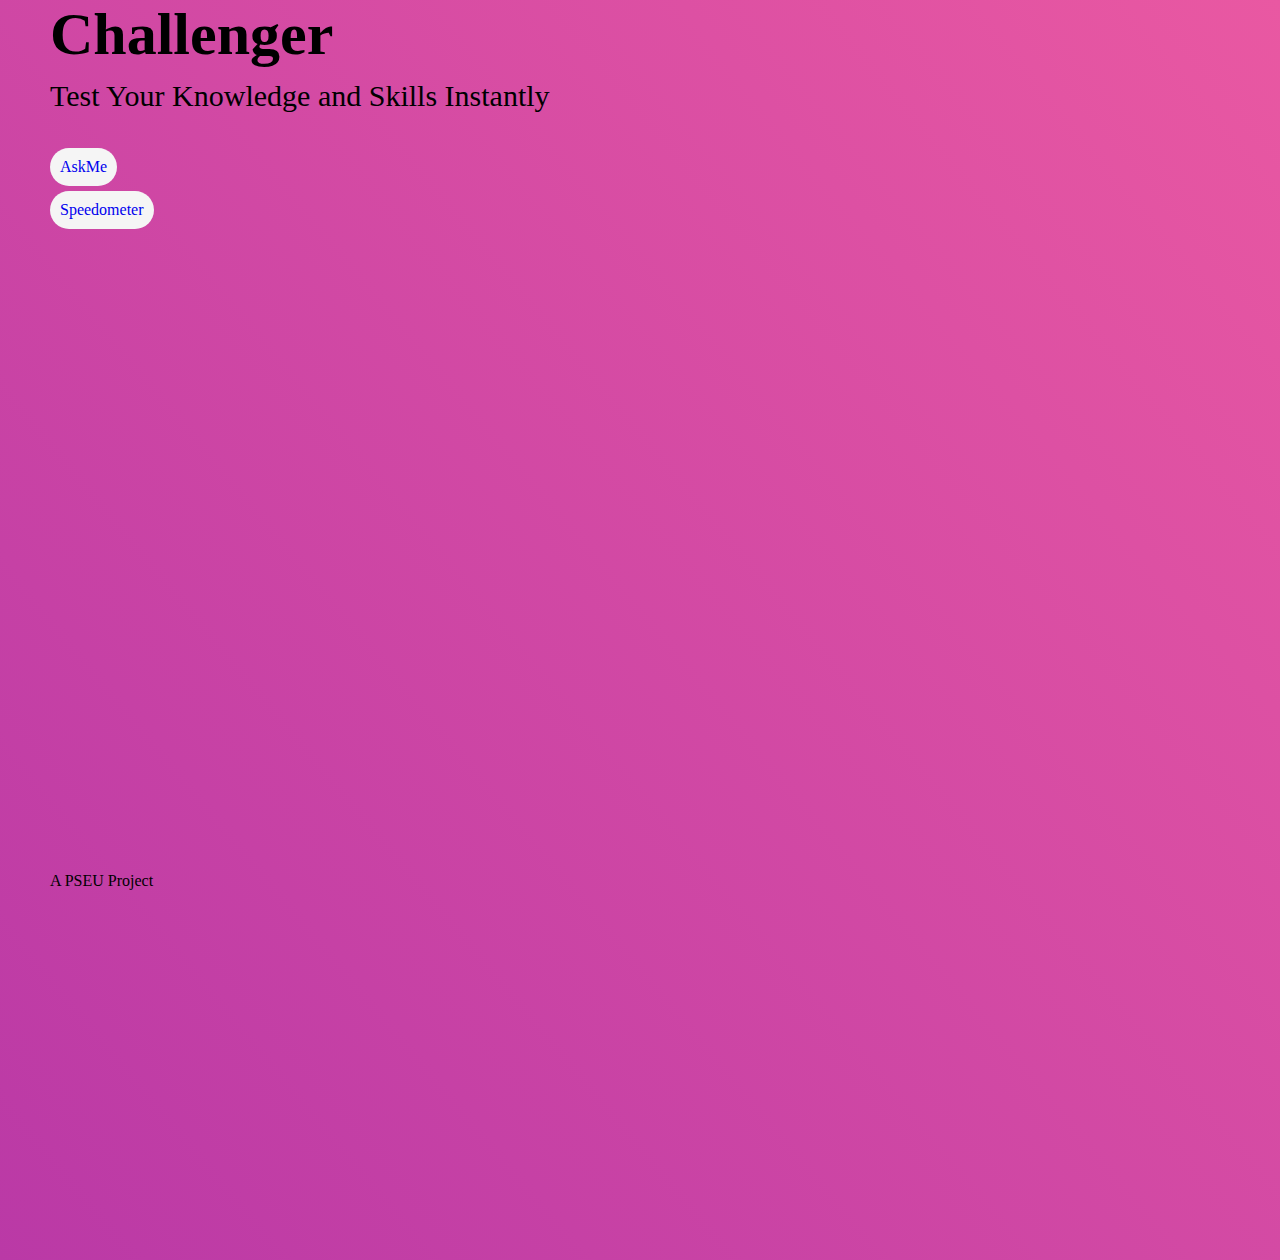
==== index.html @ bd9d973a "Added Files" ====
<!DOCTYPE html>
<html lang="en">
<head>
    <meta charset="UTF-8">
    <meta name="viewport" content="width=device-width, initial-scale=1.0">
    <link rel="stylesheet" href="./sass/app.css">
    <title>Challenger</title>
</head>
<body>
    <section class="main-slide">
        <div class="side-image">
            <div class="content-wrapper">
                <h1>Challenger</h1>
                <p>Test Your Knowledge and Skills Instantly</p>
                <div class="actions">
                    <a href="#">AskMe</a>
                    <a href="#">Speedometer</a>
                </div>
                <span>A PSEU Project</span>
            </div>
        </div>
    </section>
    <section class="categories"></section>
    <section class="typing-section"></section>
    <section class="about-us"></section>
</body>
</html>
---- sass/app.css ----
@import url("https://fonts.googleapis.com/css2?family=Roboto+Slab:wght@500&display=swap");
:root {
  --main-color: #BA39A6;
  --second-color: #E958A2;
}

body, html {
  margin: 0;
  padding: 0;
}

.main-slide {
  background-image: linear-gradient(50deg, var(--main-color) 0%, var(--second-color) 100%);
  height: 140vh;
}

.main-slide .side-image {
  background-image: url(../images/Exams-bro.svg);
  background-size: 50%;
  background-position: bottom right;
  background-repeat: no-repeat;
}

.main-slide .side-image .content-wrapper {
  display: -webkit-box;
  display: -ms-flexbox;
  display: flex;
  -webkit-box-orient: vertical;
  -webkit-box-direction: normal;
      -ms-flex-direction: column;
          flex-direction: column;
  -ms-flex-line-pack: center;
      align-content: center;
  padding-left: 50px;
}

.main-slide .side-image .content-wrapper h1 {
  font-size: 60px;
  margin: 0;
}

.main-slide .side-image .content-wrapper p {
  font-size: 30px;
  margin: 0;
  margin-top: 10px;
}

.main-slide .side-image .content-wrapper .actions {
  margin-top: 30px;
  display: -webkit-box;
  display: -ms-flexbox;
  display: flex;
  -webkit-box-orient: vertical;
  -webkit-box-direction: normal;
      -ms-flex-direction: column;
          flex-direction: column;
}

.main-slide .side-image .content-wrapper a {
  text-decoration: none;
  padding: 10px;
  background-color: whitesmoke;
  width: -webkit-fit-content;
  width: -moz-fit-content;
  width: fit-content;
  border-radius: 20px;
  margin-top: 5px;
}

.main-slide .side-image .content-wrapper span {
  position: absolute;
  bottom: 10px;
}
/*# sourceMappingURL=app.css.map */
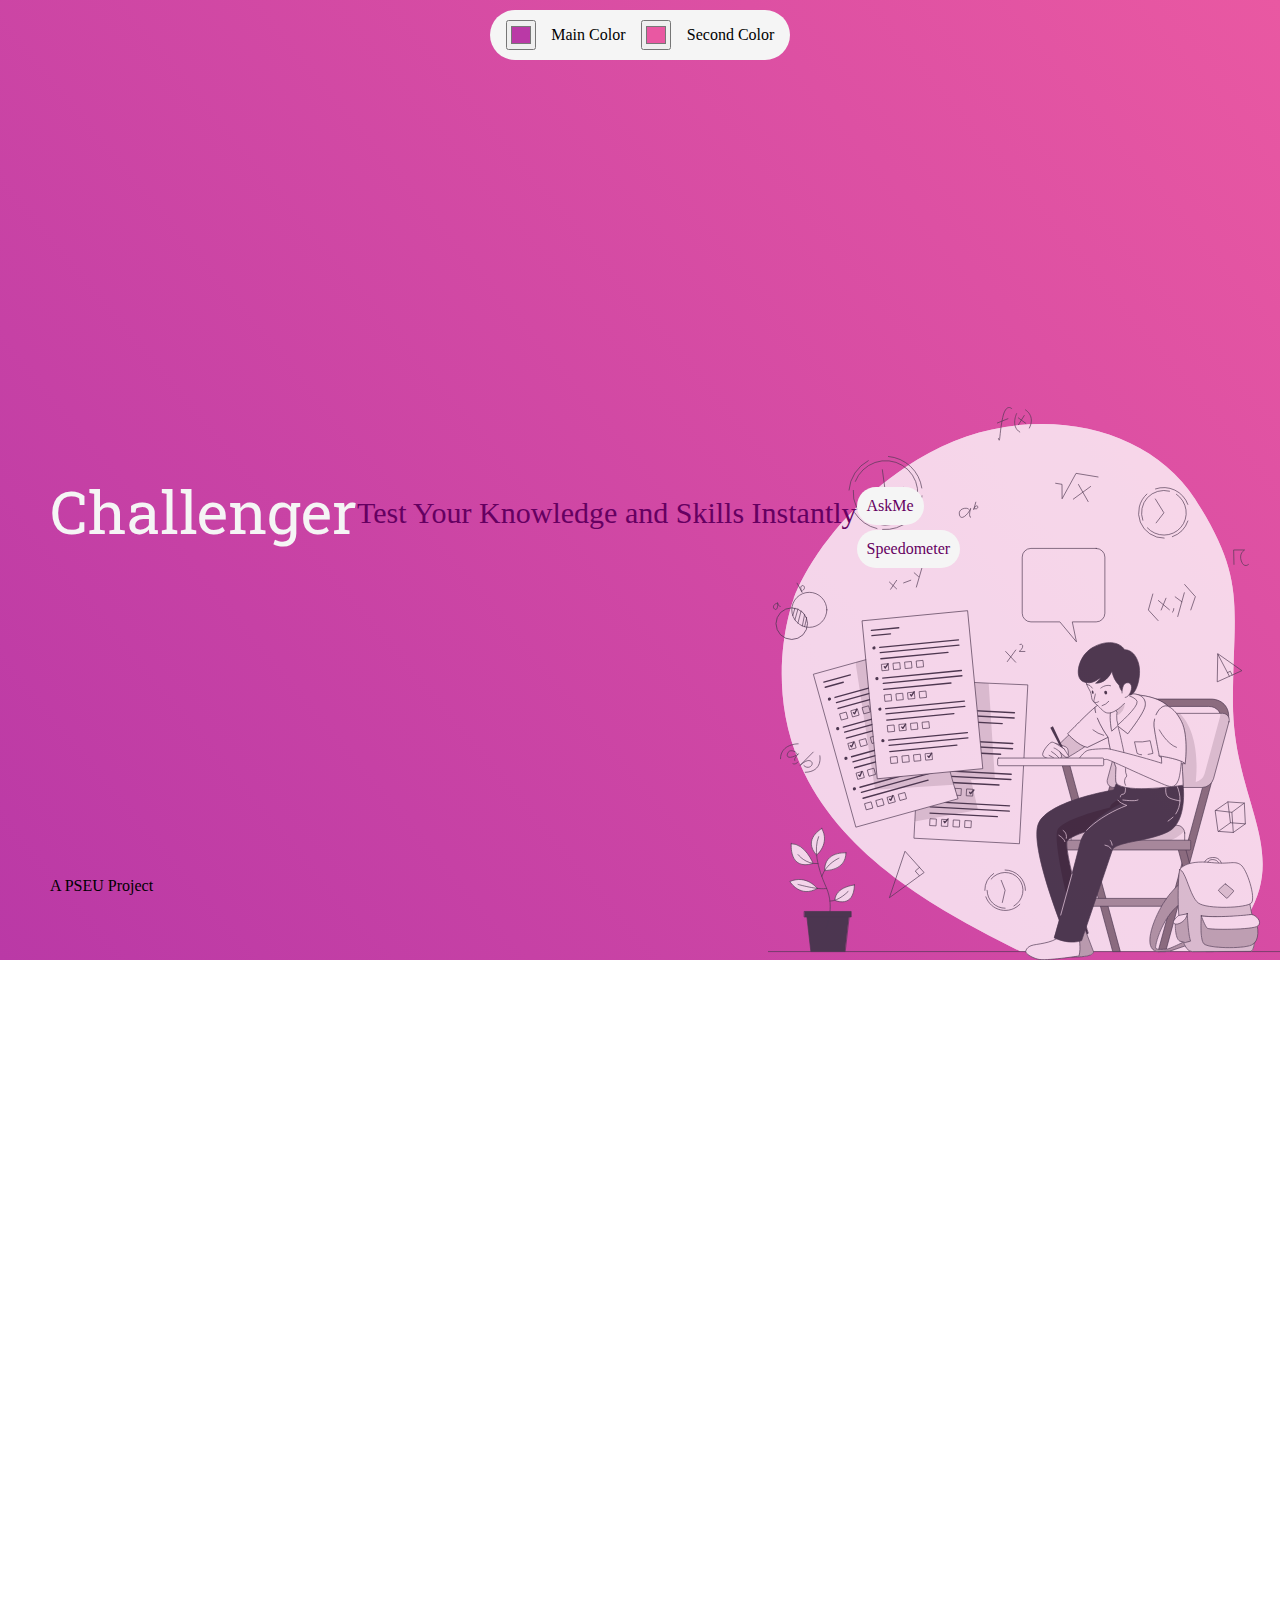
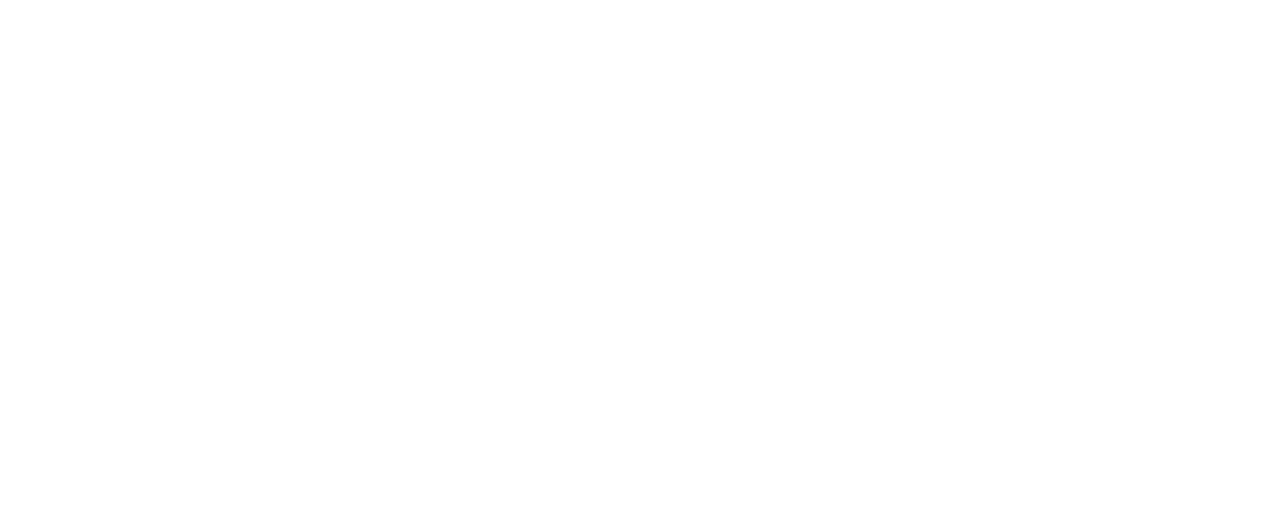
==== commit 841670a7: "Added color picking feature" ====
--- a/index.html
+++ b/index.html
@@ -1,13 +1,23 @@
 <!DOCTYPE html>
 <html lang="en">
+
 <head>
     <meta charset="UTF-8">
     <meta name="viewport" content="width=device-width, initial-scale=1.0">
     <link rel="stylesheet" href="./sass/app.css">
     <title>Challenger</title>
 </head>
-<body>
+
+<body onload="init()">
     <section class="main-slide">
+        <div class="container">
+            <div class="color-pickers">
+                <input type="color" name="main-color" id="main-color">
+                <label for="main-color">Main Color</label>
+                <input type="color" name="second-color" id="second-color">
+                <label for="second-color">Second Color</label>
+            </div>
+        </div>
         <div class="side-image">
             <div class="content-wrapper">
                 <h1>Challenger</h1>
@@ -20,8 +30,12 @@
             </div>
         </div>
     </section>
-    <section class="categories"></section>
+    <section class="categories">
+        <div class="c"></div>
+    </section>
     <section class="typing-section"></section>
     <section class="about-us"></section>
+    <script src="./javascript/scripts.js"></script>
 </body>
+
 </html>--- a/sass/app.css
+++ b/sass/app.css
@@ -1,7 +1,8 @@
 @import url("https://fonts.googleapis.com/css2?family=Roboto+Slab:wght@500&display=swap");
 :root {
-  --main-color: #BA39A6;
-  --second-color: #E958A2;
+  --main-color:#BA39A6;
+  --second-color:#E958A2;
+  --text-color:#650061;
 }
 
 body, html {
@@ -11,38 +12,80 @@
 
 .main-slide {
   background-image: linear-gradient(50deg, var(--main-color) 0%, var(--second-color) 100%);
-  height: 140vh;
+}
+
+.main-slide .container {
+  display: -webkit-box;
+  display: -ms-flexbox;
+  display: flex;
+  -webkit-box-pack: center;
+      -ms-flex-pack: center;
+          justify-content: center;
+  padding-top: 10px;
+}
+
+.main-slide .container .color-pickers {
+  display: -webkit-box;
+  display: -ms-flexbox;
+  display: flex;
+  -webkit-box-pack: space-evenly;
+      -ms-flex-pack: space-evenly;
+          justify-content: space-evenly;
+  -webkit-box-align: center;
+      -ms-flex-align: center;
+          align-items: center;
+  background-color: whitesmoke;
+  border-radius: 30px;
+  width: 300px;
+  height: 50px;
+}
+
+.main-slide .container .color-pickers input {
+  -webkit-box-orient: horizontal;
+  -webkit-box-direction: normal;
+      -ms-flex-direction: row;
+          flex-direction: row;
+  width: 30px;
+  height: 30px;
 }
 
 .main-slide .side-image {
+  display: -webkit-box;
+  display: -ms-flexbox;
+  display: flex;
+  -webkit-box-pack: baseline;
+      -ms-flex-pack: baseline;
+          justify-content: baseline;
   background-image: url(../images/Exams-bro.svg);
-  background-size: 50%;
+  height: 100vh;
+  background-size: 40%;
   background-position: bottom right;
   background-repeat: no-repeat;
 }
 
 .main-slide .side-image .content-wrapper {
+  padding-left: 50px;
   display: -webkit-box;
   display: -ms-flexbox;
   display: flex;
-  -webkit-box-orient: vertical;
-  -webkit-box-direction: normal;
-      -ms-flex-direction: column;
-          flex-direction: column;
-  -ms-flex-line-pack: center;
-      align-content: center;
-  padding-left: 50px;
+  -webkit-box-align: center;
+      -ms-flex-align: center;
+          align-items: center;
 }
 
 .main-slide .side-image .content-wrapper h1 {
+  font-family: 'Roboto Slab';
   font-size: 60px;
+  font-weight: 400;
   margin: 0;
+  color: whitesmoke;
 }
 
 .main-slide .side-image .content-wrapper p {
   font-size: 30px;
   margin: 0;
-  margin-top: 10px;
+  margin-top: 5px;
+  color: var(--text-color);
 }
 
 .main-slide .side-image .content-wrapper .actions {
@@ -54,9 +97,13 @@
   -webkit-box-direction: normal;
       -ms-flex-direction: column;
           flex-direction: column;
+  -webkit-box-pack: center;
+      -ms-flex-pack: center;
+          justify-content: center;
 }
 
 .main-slide .side-image .content-wrapper a {
+  color: var(--text-color);
   text-decoration: none;
   padding: 10px;
   background-color: whitesmoke;
@@ -69,6 +116,11 @@
 
 .main-slide .side-image .content-wrapper span {
   position: absolute;
-  bottom: 10px;
+  bottom: 5px;
+}
+
+.c {
+  background-size: auto;
+  height: 130vh;
 }
 /*# sourceMappingURL=app.css.map */